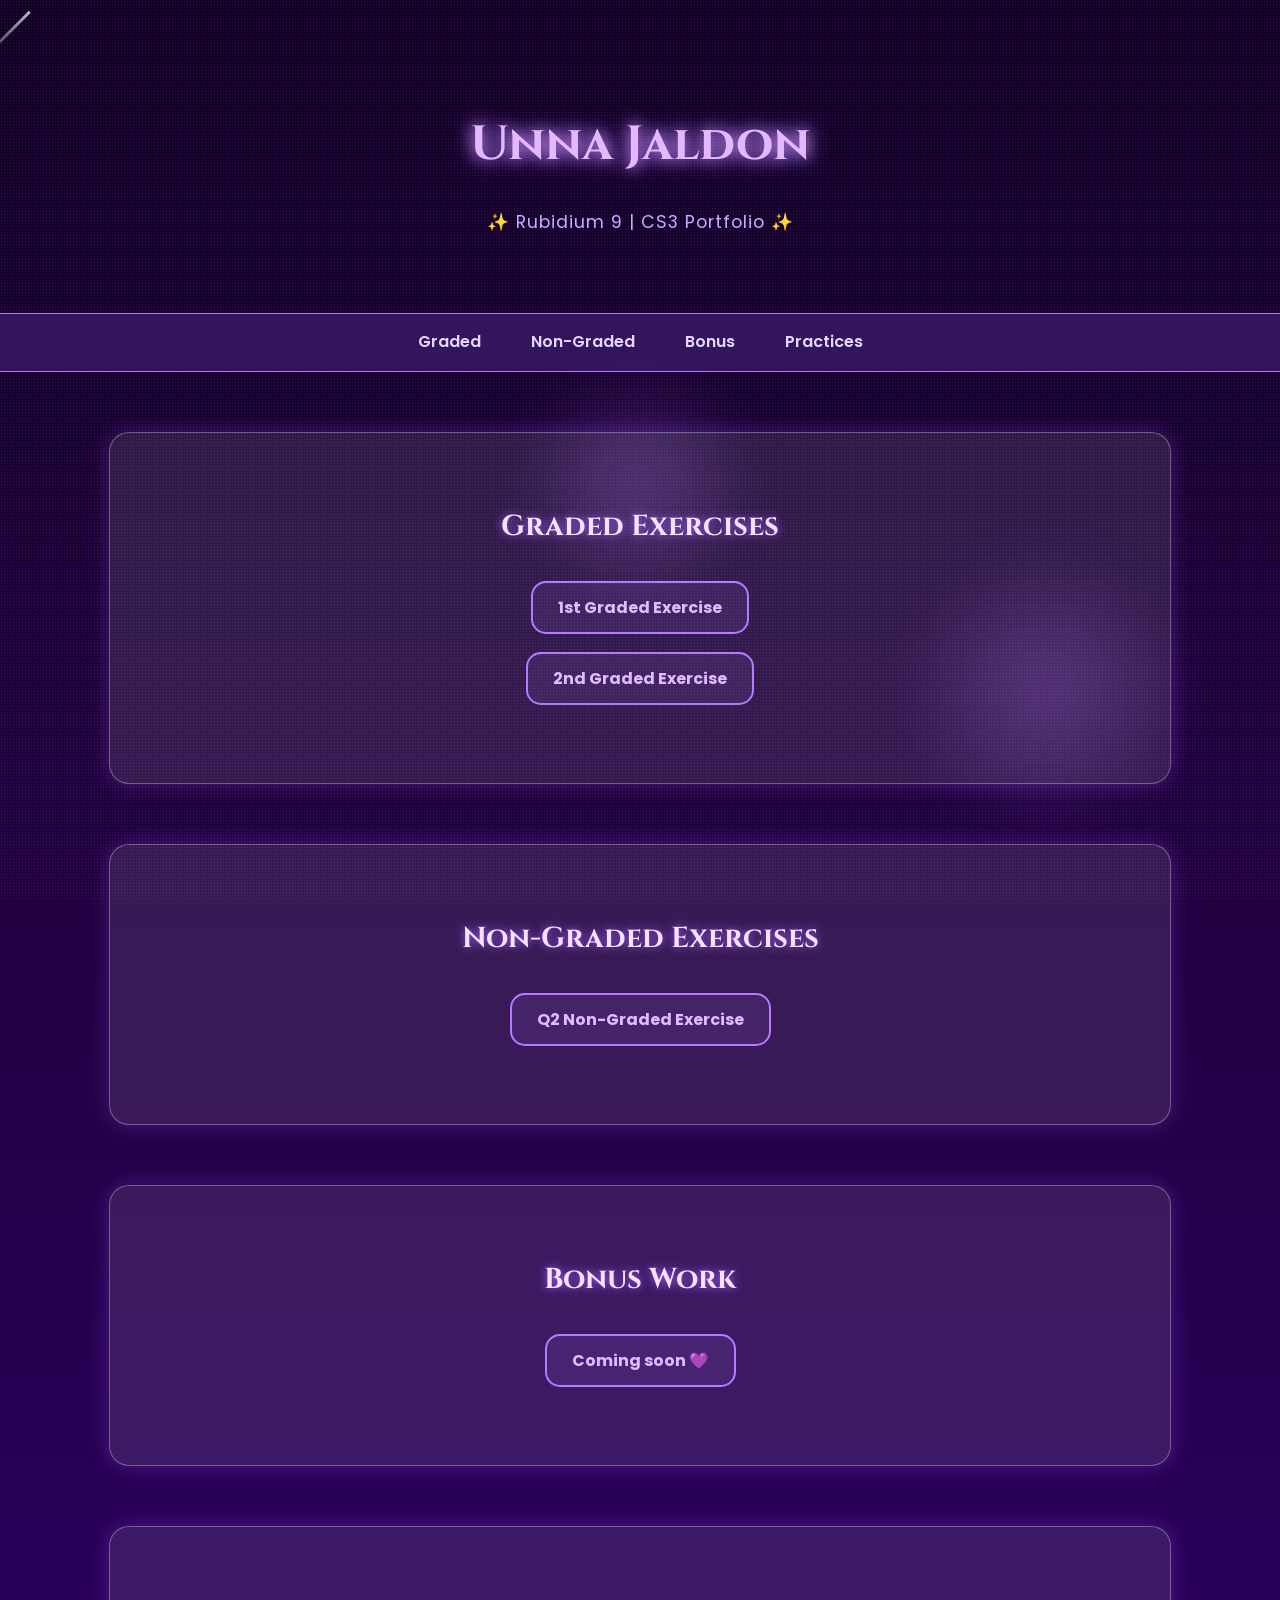
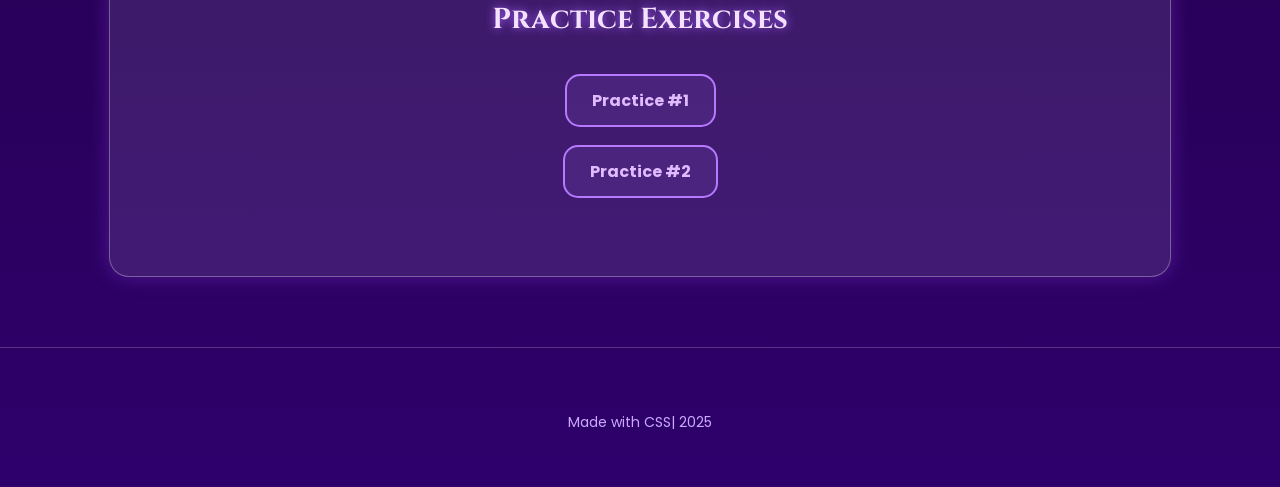
==== index.html @ 7782a71f "Update index.html" ====
<!DOCTYPE html>
<html lang="en">
<head>
<meta charset="UTF-8">
<meta name="viewport" content="width=device-width, initial-scale=1.0">
<title>Unna Jaldon | CS3 Portfolio</title>
<link href="https://fonts.googleapis.com/css2?family=Cinzel:wght@600&family=Poppins:wght@400;600&display=swap" rel="stylesheet">
<style>
  * {
    scroll-behavior: smooth;
  }

  body {
    margin: 0;
    background: linear-gradient(180deg, #120026 0%, #230046 50%, #2e006b 100%);
    color: #e9d6ff;
    font-family: 'Poppins', sans-serif;
    overflow-x: hidden;
  }

  .stars {
    position: fixed;
    width: 100%;
    height: 100%;
    background: radial-gradient(circle, white 1px, transparent 1px);
    background-size: 3px 3px;
    animation: drift 800s linear infinite;
    opacity: 0.1;
    z-index: 0;
    pointer-events: none;
  }

  @keyframes drift {
    from { background-position: 0 0; }
    to { background-position: 5000px 3000px; }
  }

  .shooting-star {
    position: fixed;
    width: 3px;
    height: 80px;
    background: linear-gradient(180deg, white, transparent);
    opacity: 0.7;
    top: 0;
    left: 0;
    transform: rotate(45deg);
    pointer-events: none;
    z-index: 1;
    animation: shoot 2s linear infinite;
  }

  @keyframes shoot {
    0% { transform: translate(-200px, -200px) rotate(45deg); opacity: 0; }
    10% { opacity: 1; }
    100% { transform: translate(1600px, 800px) rotate(45deg); opacity: 0; }
  }

  header {
    text-align: center;
    padding: 80px 20px 60px;
    position: relative;
    z-index: 5;
  }

  header h1 {
    font-family: 'Cinzel', serif;
    font-size: 3em;
    color: #e3b8ff;
    text-shadow: 0 0 15px #d49eff, 0 0 25px #9d60ff;
    animation: glowPulse 2s ease-in-out infinite alternate;
  }

  header p {
    color: #caa9ff;
    font-size: 1.1em;
    margin-top: 8px;
    letter-spacing: 1px;
  }

  nav {
    display: flex;
    justify-content: center;
    background-color: rgba(157, 96, 255, 0.2);
    padding: 15px;
    border-top: 1px solid #b57aff;
    border-bottom: 1px solid #b57aff;
    backdrop-filter: blur(6px);
    position: sticky;
    top: 0;
    z-index: 6;
  }

  nav a {
    color: #e9d6ff;
    text-decoration: none;
    font-weight: 600;
    margin: 0 25px;
    transition: 0.3s;
    position: relative;
  }

  nav a::after {
    content: '';
    display: block;
    height: 2px;
    width: 0%;
    background: #b57aff;
    transition: width 0.3s ease;
    margin: auto;
  }

  nav a:hover::after {
    width: 100%;
  }

  .sparkle {
    position: absolute;
    width: 5px;
    height: 5px;
    background: white;
    border-radius: 50%;
    pointer-events: none;
    opacity: 0;
    animation: sparkleFade 0.6s linear forwards;
  }

  @keyframes sparkleFade {
    from { opacity: 1; transform: scale(1); }
    to { opacity: 0; transform: scale(0); }
  }

  .content-section {
    background: rgba(255, 255, 255, 0.1);
    border: 1px solid rgba(255, 255, 255, 0.3);
    border-radius: 20px;
    box-shadow: 0 0 20px rgba(170, 80, 255, 0.3);
    margin: 60px auto;
    padding: 50px 50px 60px;
    width: 75%;
    text-align: center;
    transition: transform 0.4s ease, box-shadow 0.4s ease, opacity 1s ease;
    opacity: 0;
    transform: translateY(50px);
    position: relative;
    z-index: 5;
  }

  .content-section.visible {
    opacity: 1;
    transform: translateY(0);
  }

  .content-section:hover {
    transform: translateY(-8px);
    box-shadow: 0 0 30px rgba(206, 145, 255, 0.6);
  }

  .content-section h2 {
    font-family: 'Cinzel', serif;
    color: #f4e2ff;
    text-shadow: 0 0 10px #a564ff;
    margin-bottom: 35px;
    font-size: 1.8em;
  }

  .content-section ul {
    list-style: none;
    padding: 0;
    margin: 0 auto;
  }

  .content-section li {
    margin: 18px 0;
  }

  .content-section a {
    text-decoration: none;
    color: #e1baff;
    font-weight: bold;
    border: 2px solid #b57aff;
    border-radius: 15px;
    padding: 12px 25px;
    transition: 0.3s;
    background: rgba(180, 130, 255, 0.1);
    display: inline-block;
    position: relative;
  }

  .content-section a:hover {
    background-color: #b57aff;
    color: white;
    text-shadow: 0 0 10px white;
  }

  footer {
    text-align: center;
    color: #caa9ff;
    padding: 50px 0 40px;
    font-size: 14px;
    border-top: 1px solid rgba(255,255,255,0.2);
    margin-top: 70px;
    position: relative;
    z-index: 5;
  }

  @keyframes glowPulse {
    from { text-shadow: 0 0 10px #b57aff, 0 0 20px #8a2be2; }
    to { text-shadow: 0 0 25px #d2a8ff, 0 0 45px #b57aff; }
  }

  .orb {
    position: fixed;
    border-radius: 50%;
    background: radial-gradient(circle at center, #b57aff 0%, transparent 70%);
    opacity: 0.25;
    filter: blur(25px);
    animation: floatOrb 20s ease-in-out infinite;
    pointer-events: none;
    z-index: 1;
  }

  .orb:nth-child(2) { width: 200px; height: 200px; top: 20%; left: 10%; animation-delay: 0s; }
  .orb:nth-child(3) { width: 300px; height: 300px; top: 60%; left: 70%; animation-delay: 5s; }
  .orb:nth-child(4) { width: 250px; height: 250px; top: 40%; left: 40%; animation-delay: 10s; }

  @keyframes floatOrb {
    0%, 100% { transform: translateY(0) scale(1); opacity: 0.3; }
    50% { transform: translateY(-30px) scale(1.1); opacity: 0.5; }
  }

</style>
</head>

<body>
  <div class="stars"></div>
  <div class="shooting-star"></div>
  <div class="orb"></div>
  <div class="orb"></div>
  <div class="orb"></div>

  <header>
    <h1>Unna Jaldon</h1>
    <p>✨ Rubidium 9 | CS3 Portfolio ✨</p>
  </header>

  <nav>
    <a href="#graded">Graded</a>
    <a href="#nongraded">Non-Graded</a>
    <a href="#bonus">Bonus</a>
    <a href="#practice">Practices</a>
  </nav>

  <section id="graded" class="content-section">
    <h2>Graded Exercises</h2>
    <ul>
      <li><a href="public/Q41GRubidiumJaldon">1st Graded Exercise</a></li>
     <li><a href="public/Q42GRubidiumJaldon">2nd Graded Exercise</a></li>
    </ul>
  </section>

  <section id="nongraded" class="content-section">
    <h2>Non-Graded Exercises</h2>
    <ul>
      <li><a href="public/Q21NGRubidiumJaldon.html">Q2 Non-Graded Exercise</a></li>
    </ul>
  </section>

  <section id="bonus" class="content-section">
    <h2>Bonus Work</h2>
    <ul>
      <li><a href="#">Coming soon 💜</a></li>
    </ul>
  </section>

  <section id="practice" class="content-section">
    <h2>Practice Exercises</h2>
    <ul>
      <li><a href="#">Practice #1</a></li>
      <li><a href="#">Practice #2</a></li>
    </ul>
  </section>

  <footer>
    <p>Made with CSS| 2025</p>
  </footer>

  <script>
    // reveal-on-scroll effect
    const sections = document.querySelectorAll('.content-section');
    const reveal = () => {
      sections.forEach(sec => {
        const top = sec.getBoundingClientRect().top;
        if (top < window.innerHeight - 100) sec.classList.add('visible');
      });
    };
    window.addEventListener('scroll', reveal);
    reveal();

    // sparkle trail on hover
    document.querySelectorAll('a').forEach(link => {
      link.addEventListener('mousemove', e => {
        const sparkle = document.createElement('span');
        sparkle.classList.add('sparkle');
        sparkle.style.left = e.offsetX + 'px';
        sparkle.style.top = e.offsetY + 'px';
        link.appendChild(sparkle);
        setTimeout(() => sparkle.remove(), 600);
      });
    });
  </script>
</body>
</html>
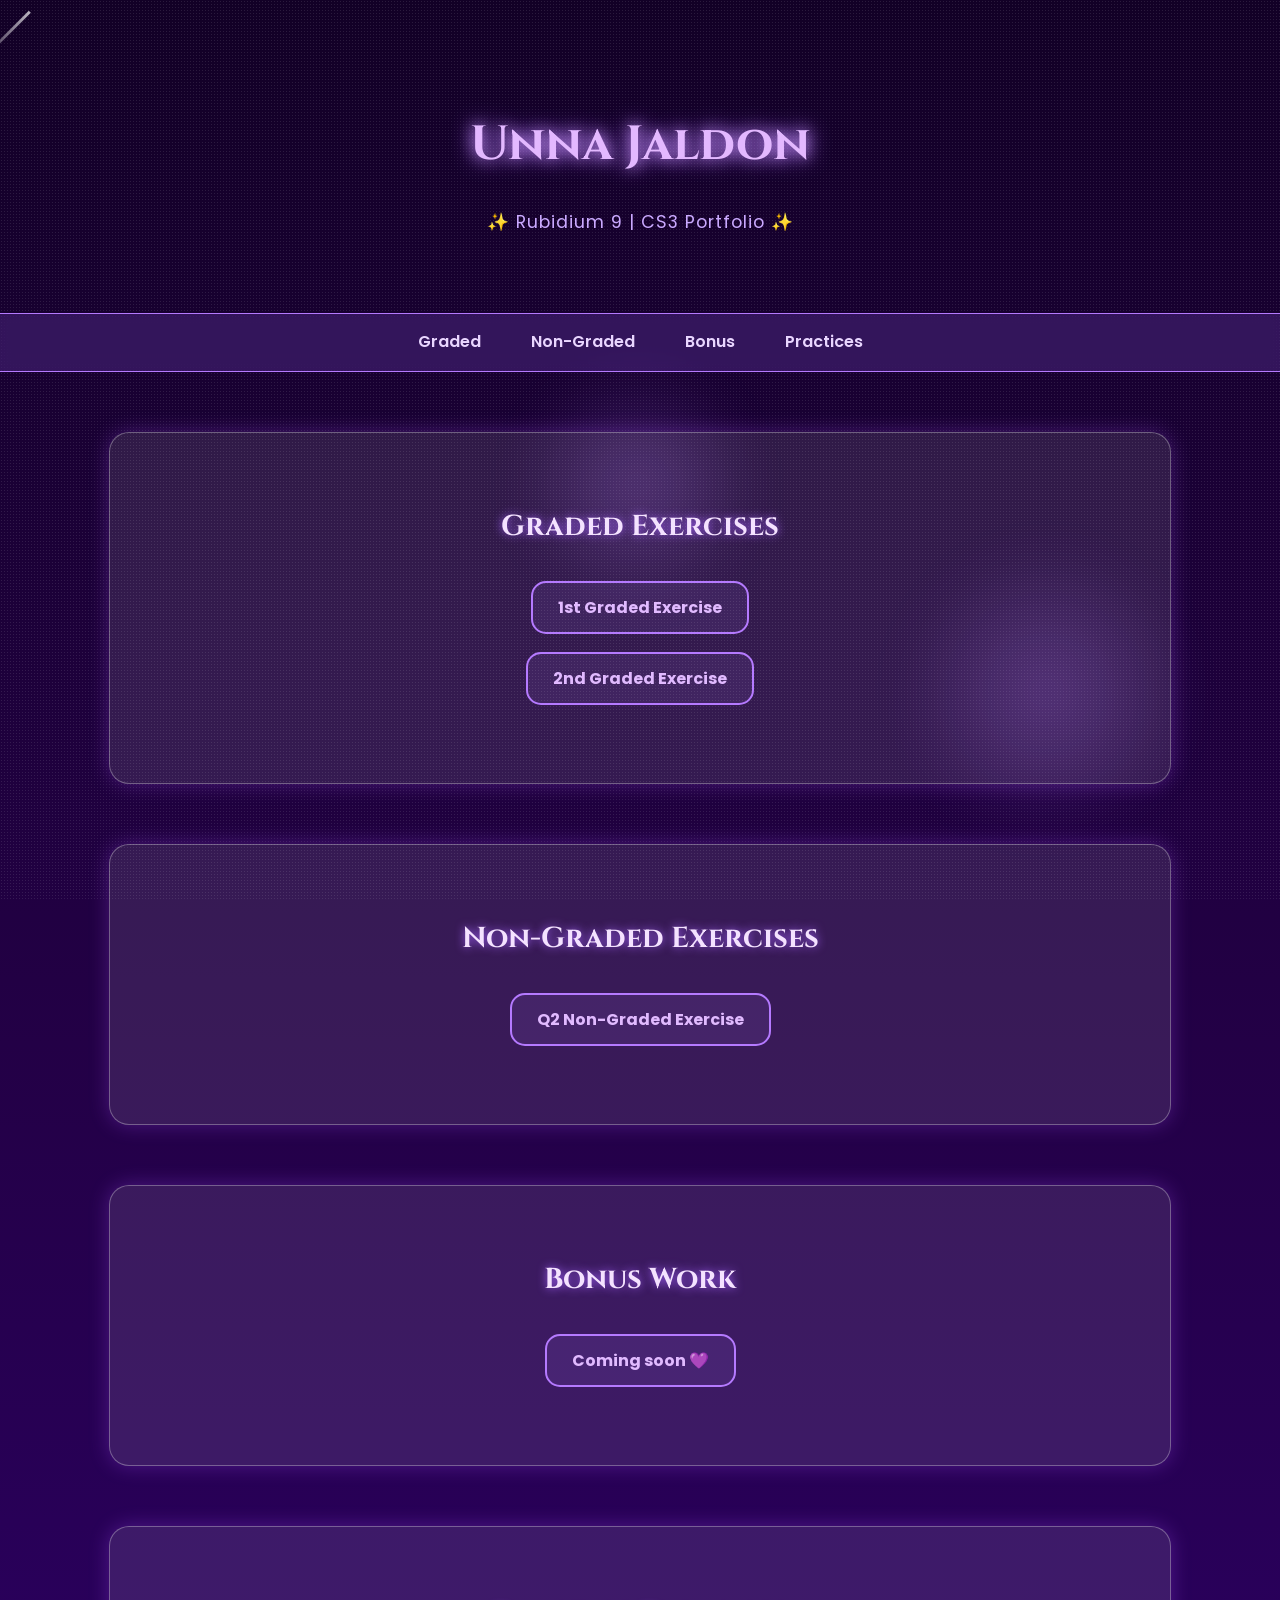
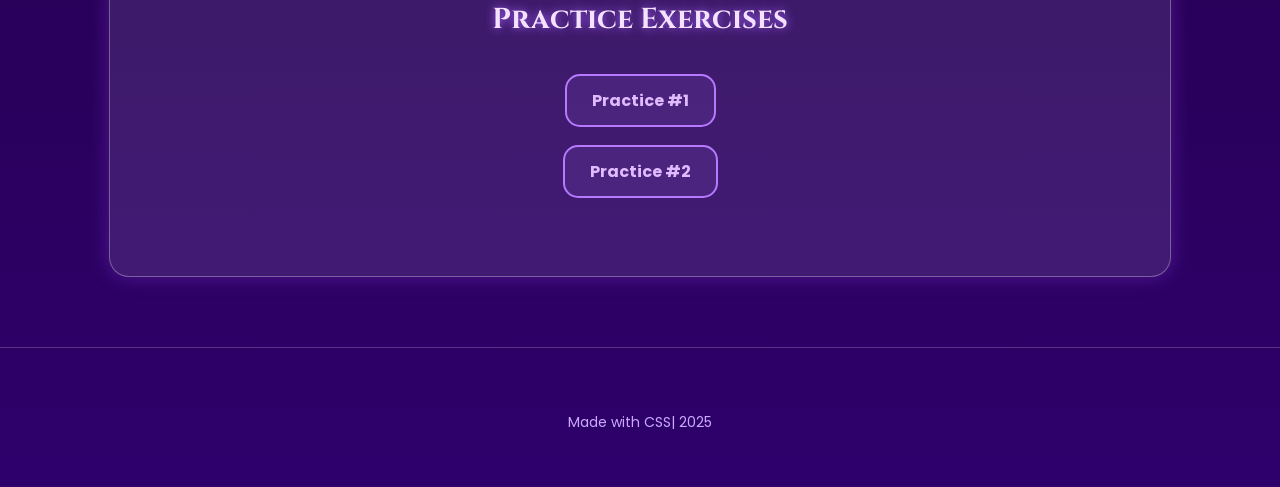
==== commit bfa1cd6d: "Update index.html" ====
--- a/index.html
+++ b/index.html
@@ -253,8 +253,8 @@
   <section id="graded" class="content-section">
     <h2>Graded Exercises</h2>
     <ul>
-      <li><a href="public/Q41GRubidiumJaldon">1st Graded Exercise</a></li>
-     <li><a href="public/Q42GRubidiumJaldon">2nd Graded Exercise</a></li>
+      <li><a href="public/Q41GRubidiumJaldon.html">1st Graded Exercise</a></li>
+      <li><a href="public/Q42GRubidiumJaldon.html">2nd Graded Exercise</a></li>
     </ul>
   </section>
 
@@ -285,7 +285,6 @@
   </footer>
 
   <script>
-    // reveal-on-scroll effect
     const sections = document.querySelectorAll('.content-section');
     const reveal = () => {
       sections.forEach(sec => {
@@ -296,7 +295,6 @@
     window.addEventListener('scroll', reveal);
     reveal();
 
-    // sparkle trail on hover
     document.querySelectorAll('a').forEach(link => {
       link.addEventListener('mousemove', e => {
         const sparkle = document.createElement('span');
